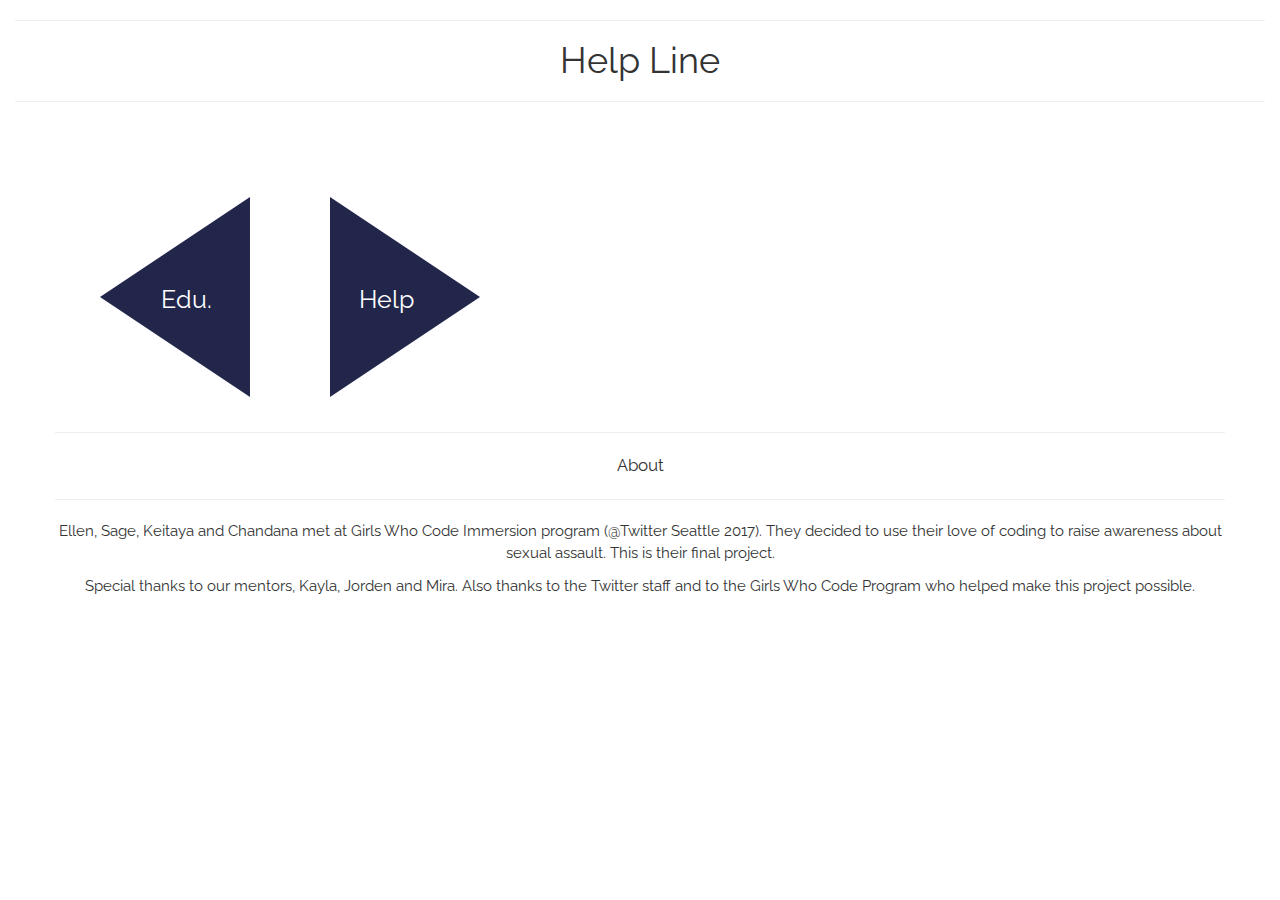
==== index.html @ b1585dd3 "fixing boxes at the bottom for mobile websites" ====
<!DOCTYPE html>
<!-- This is the main page code -->
<html>
<head>
  <link rel="stylesheet" type="text/css" href="test.css">
  <meta charset="utf-8">
    <meta name="viewport" content="width=device-width, initial-scale=1, shrink-to-fit=no">

    <!-- Bootstrap CSS -->
  <link rel="stylesheet" href="https://maxcdn.bootstrapcdn.com/bootstrap/4.0.0-beta/css/bootstrap.min.css" integrity="sha384-/Y6pD6FV/Vv2HJnA6t+vslU6fwYXjCFtcEpHbNJ0lyAFsXTsjBbfaDjzALeQsN6M" crossorigin="anonymous">
   <link rel="stylesheet" href="https://maxcdn.bootstrapcdn.com/bootstrap/3.3.7/css/bootstrap.min.css">
  <link rel="stylesheet" href="https://www.w3schools.com/w3css/4/w3.css">
  <link href="https://fonts.googleapis.com/css?family=Raleway" rel="stylesheet">
  <link rel="shortcut icon" href="newheart4.ico" type="image/x-icon">
  <link rel="icon" href="newheart4.ico" type="image/x-icon">
  <title> Help Line </title>

  </head>
<body>
<!-- <div id="google_translate_element"></div> -->
  <div class="container-fluid">
    <div>
      <hr>
        <h1 class="w3-container w3-center w3-animate-top" style = "font-family: 'Raleway', sans-serif;"> Help Line </h1>
      <hr>
    </div>
  </div>

<div class="container-fluid">
<div class="col-s">
  <div class = "container">
    <div class="row">
      <div class="col-s"></div>
      <div class="col-s">
    <a href="newhelp.html"style = "text-decoration:none;"><div class="triangle rotateimg90 rtri" id = "rtri" style = "text-decoration:none;"><p class ="rotatetext-90 rtri" style = "text-decoration:none;">Help</p></div></a>
      <a href="neweducation.html"style = "text-decoration:none;"><div class="triangle rotateimg-90 ltri" id = "ltri"><p class ="rotatetext90 ltri">Edu.</p></div></a>
      </div>
      <div class="col-s"></div>
    </div>
  </div>
</div>
  <div class = "container">
   <div class = "row">
     <div class = "col-s"></div>
     <div class = "col" style = "text-align: center; margin-top: 60px; font-family: 'Raleway', sans-serif;">
     <hr>
     <h style="font-size:17px;"> About </h>
     <hr>
     <p> Ellen, Sage, Keitaya and Chandana met at Girls Who Code Immersion program (@Twitter Seattle 2017). They decided to use their love of coding to raise awareness about sexual assault. This is their final project. <p>

      <p> Special thanks to our mentors, Kayla, Jorden and Mira. Also thanks to the Twitter staff and to the Girls Who Code Program who helped make this project possible. </p>
       </div>
      <div class = "col"></div>
    </div>
  </div>
</div>
</div>

<script src="https://ajax.googleapis.com/ajax/libs/jquery/3.2.1/jquery.min.js"></script>
  <script src="https://maxcdn.bootstrapcdn.com/bootstrap/3.3.7/js/bootstrap.min.js"></script>



  <!-- <script type = "text/javascript">
  function googleTranslateElementInit(){
    new
    google.translate.TranslateElement({pageLanguage:'en'}, 'google_translate_element');
  }
  </script>

  <script type="text/javascript" src= "http://translate.google.com/translate_a/element.js?cb=googleTranslateElementInit"></script> -->
</body>
</html>
---- test.css ----
.triangle {
    width: 0;
    height: 0;
    border-style: solid;
    border-top-width: 0;
    border-top-color: transparent;
    border-right-width: 100px;
    border-right-color: transparent;
    border-bottom-width: 150px;
    border-bottom-color: #22264B;
    border-left-width: 100px;
    border-left-color: transparent;
    text-align: center;
}
.rotatetext90{
  -webkit-transform:rotate(90deg);
  -moz-transform: rotate(90deg);
  -ms-transform: rotate(90px);
  -o-transform: rotate(90deg);
  transform: rotate(90deg);
  padding-left: 40px;
  padding-top: 45px;
   z-index: 1;
}
.rotatetext-90{
  -webkit-transform:rotate(-90deg);
  -moz-transform: rotate(-90deg);
  -ms-transform: rotate(-90px);
  -o-transform: rotate(-90deg);
  transform: rotate(-90deg);
  padding-right: 105px;
  padding-bottom: 100px;
   z-index: 1;
}
.triangle p {
  text-align: center;
}

.rotateimg90 {
  -webkit-transform:rotate(90deg);
  -moz-transform: rotate(90deg);
  -ms-transform: rotate(90px);
  -o-transform: rotate(90deg);
  transform: rotate(90deg);
  margin-left: 270px;
  margin-top: 100px;
}
.rotateimg-90 {
  -webkit-transform:rotate(-90deg);
  -moz-transform: rotate(-90deg);
  -ms-transform: rotate(-90px);
  -o-transform: rotate(-90deg);
  transform: rotate(-90deg);
  margin-left: 40px;
  margin-top: -150px;
}
.page-header {
  padding: 30px;
  text-align: center;
  margin-top: 20px;
  color:  #082E72;
}

#rtri {
  position: relative;
  top: 0;
  right: 20px;
  transition: right 400ms linear;
  color: white;
  font-size: 25px;
  font-family: 'Raleway', sans-serif;
}

#rtri:hover {
  right: 10px;
  border-bottom-color: #8BA2E6;
  color: white;

}
#rtri:active{
  right: 10px;
  border-bottom-color: #8BA2E6;
  color: #8BA2E6;
}
#ltri {
  position: relative;
  top: 0;
  left: -20px;
	transition: left 400ms linear;
  color: white;
  font-size: 25px;
  font-family: 'Raleway', sans-serif;
}

#ltri:hover {
  left: -30px;
  border-bottom-color: #8BA2E6;
  color: white;
}
#ltri:active{
  left: -30px;
  border-bottom-color: #8BA2E6;
  color: #8BA2E6 ;
}
.container{
  float: center;
}
b {
  float: center;
  overflow: hidden;
  position: relative;
  height: 51px;
}

body {
  padding-top: 0;
  margin: 0;
  font: normal 40px/50px Arial, sans-serif;
  color: #999;
  font-family: 'Raleway', sans-serif;
}
@media (max-width: @screen-xs-max) { ... }
@media (min-width: @screen-sm-min) and (max-width: @screen-sm-max) { ... }
@media (min-width: @screen-md-min) and (max-width: @screen-md-max) { ... }
@media (min-width: @screen-lg-min) { ... }
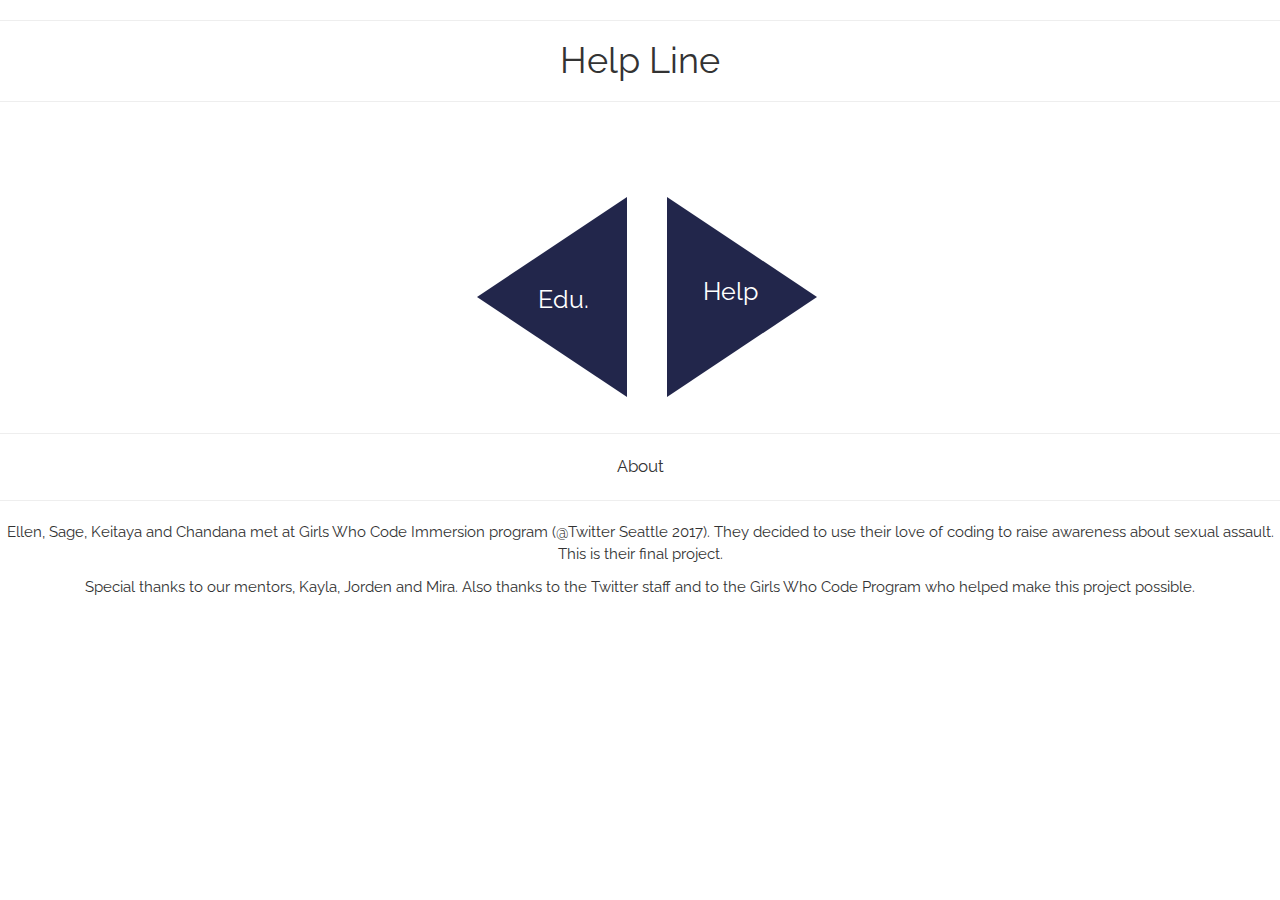
==== commit 4a68bf5a: "fixed the bottom divs" ====
--- a/index.html
+++ b/index.html
@@ -19,30 +19,33 @@
 <body>
 <!-- <div id="google_translate_element"></div> -->
   <div class="container-fluid">
-    <div>
+    <div class = "row">
+<div class="col-xl-3"></div>
+    <div class="col-xl-6">
       <hr>
         <h1 class="w3-container w3-center w3-animate-top" style = "font-family: 'Raleway', sans-serif;"> Help Line </h1>
       <hr>
     </div>
+    <div class="col-xl-3"></div>
+  </div>
   </div>
 
-<div class="container-fluid">
-<div class="col-s">
-  <div class = "container">
+
+<div class = "container-fluid">
     <div class="row">
-      <div class="col-s"></div>
-      <div class="col-s">
+      <div class="col-6 col-md-4"></div>
+      <div class="col col-md-8">
     <a href="newhelp.html"style = "text-decoration:none;"><div class="triangle rotateimg90 rtri" id = "rtri" style = "text-decoration:none;"><p class ="rotatetext-90 rtri" style = "text-decoration:none;">Help</p></div></a>
       <a href="neweducation.html"style = "text-decoration:none;"><div class="triangle rotateimg-90 ltri" id = "ltri"><p class ="rotatetext90 ltri">Edu.</p></div></a>
       </div>
-      <div class="col-s"></div>
+      <div class="col-6 col-md-4"></div>
     </div>
-  </div>
 </div>
-  <div class = "container">
+
+  <div class="container-fluid">
    <div class = "row">
-     <div class = "col-s"></div>
-     <div class = "col" style = "text-align: center; margin-top: 60px; font-family: 'Raleway', sans-serif;">
+     <div class = "col"></div>
+     <div class = "col" align="center"style = "text-align: center; margin-top: 60px; font-family: 'Raleway', sans-serif;">
      <hr>
      <h style="font-size:17px;"> About </h>
      <hr>
@@ -53,8 +56,8 @@
       <div class = "col"></div>
     </div>
   </div>
-</div>
-</div>
+  </div>
+
 
 <script src="https://ajax.googleapis.com/ajax/libs/jquery/3.2.1/jquery.min.js"></script>
   <script src="https://maxcdn.bootstrapcdn.com/bootstrap/3.3.7/js/bootstrap.min.js"></script>
--- a/test.css
+++ b/test.css
@@ -29,7 +29,7 @@
   -ms-transform: rotate(-90px);
   -o-transform: rotate(-90deg);
   transform: rotate(-90deg);
-  padding-right: 105px;
+  padding-right: 90px;
   padding-bottom: 100px;
    z-index: 1;
 }
@@ -43,7 +43,7 @@
   -ms-transform: rotate(90px);
   -o-transform: rotate(90deg);
   transform: rotate(90deg);
-  margin-left: 270px;
+  margin-left: 220px;
   margin-top: 100px;
 }
 .rotateimg-90 {
@@ -52,7 +52,7 @@
   -ms-transform: rotate(-90px);
   -o-transform: rotate(-90deg);
   transform: rotate(-90deg);
-  margin-left: 40px;
+  margin-left: 30px;
   margin-top: -150px;
 }
 .page-header {
@@ -120,6 +120,18 @@
   color: #999;
   font-family: 'Raleway', sans-serif;
 }
+/* Extra small devices (phones, less than 768px) */
+/* No media query since this is the default in Bootstrap */
+
+/* Small devices (tablets, 768px and up) */
+@media (min-width: @screen-sm-min) { ... }
+
+/* Medium devices (desktops, 992px and up) */
+@media (min-width: @screen-md-min) { ... }
+
+/* Large devices (large desktops, 1200px and up) */
+@media (min-width: @screen-lg-min) { ... }
+
 @media (max-width: @screen-xs-max) { ... }
 @media (min-width: @screen-sm-min) and (max-width: @screen-sm-max) { ... }
 @media (min-width: @screen-md-min) and (max-width: @screen-md-max) { ... }
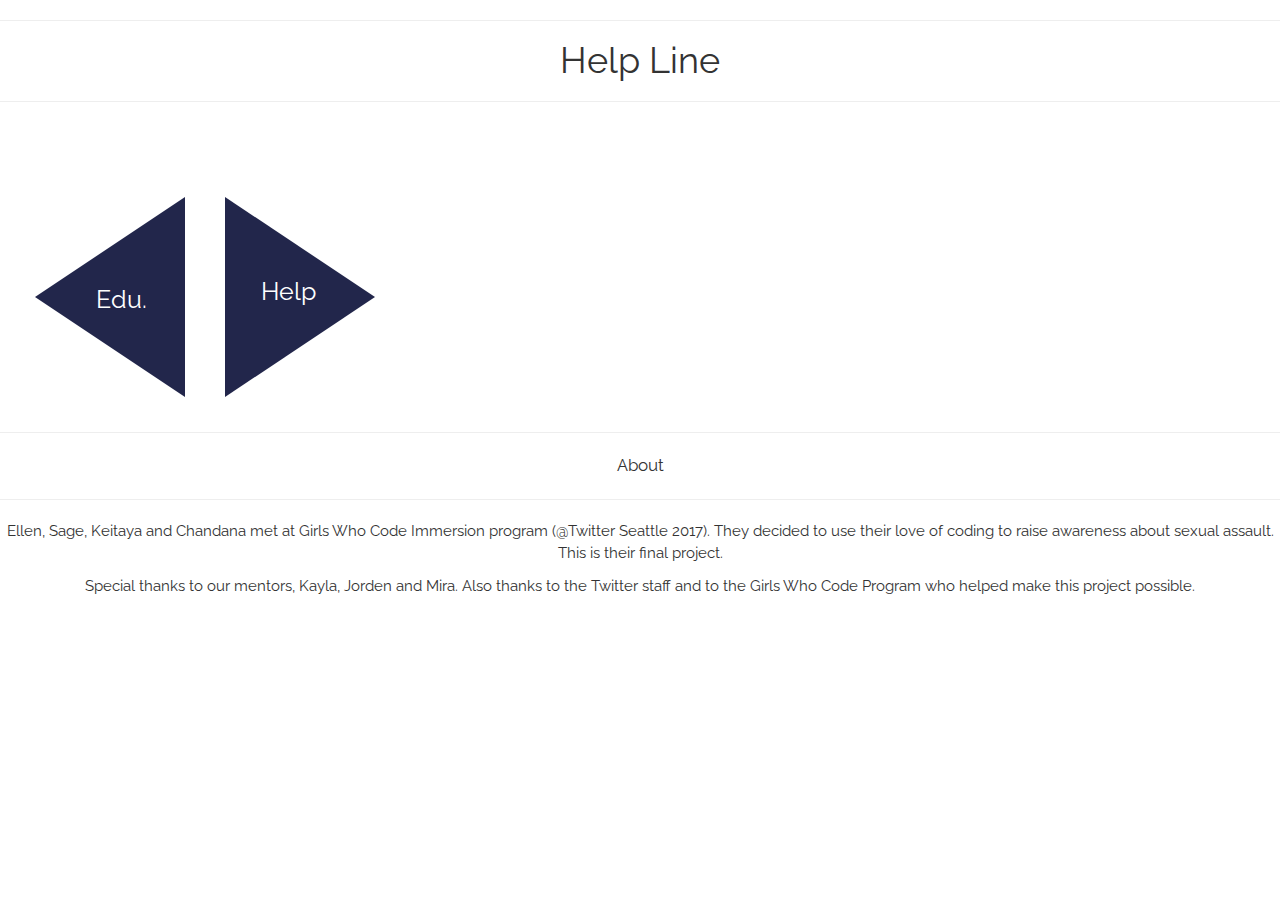
==== commit 5b68670e: "main page kinda fixed" ====
--- a/index.html
+++ b/index.html
@@ -33,12 +33,12 @@
 
 <div class = "container-fluid">
     <div class="row">
-      <div class="col-6 col-md-4"></div>
-      <div class="col col-md-8">
+      <div class="col"></div>
+      <div class="col">
     <a href="newhelp.html"style = "text-decoration:none;"><div class="triangle rotateimg90 rtri" id = "rtri" style = "text-decoration:none;"><p class ="rotatetext-90 rtri" style = "text-decoration:none;">Help</p></div></a>
       <a href="neweducation.html"style = "text-decoration:none;"><div class="triangle rotateimg-90 ltri" id = "ltri"><p class ="rotatetext90 ltri">Edu.</p></div></a>
       </div>
-      <div class="col-6 col-md-4"></div>
+      <div class="col"></div>
     </div>
 </div>
 
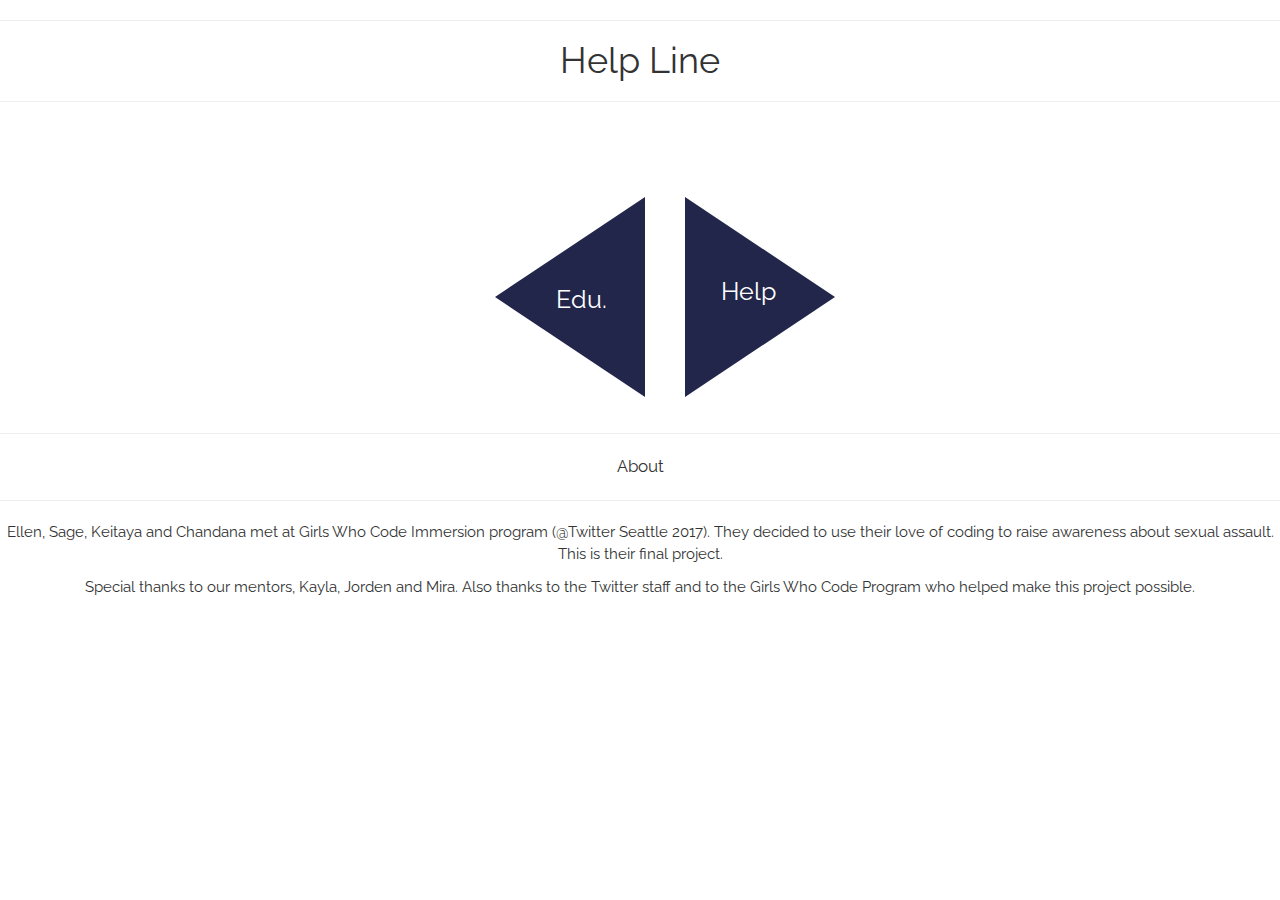
==== commit 956b5ae0: "main page bugs fixed" ====
--- a/index.html
+++ b/index.html
@@ -31,14 +31,14 @@
   </div>
 
 
-<div class = "container-fluid">
+<div class = "container">
     <div class="row">
-      <div class="col"></div>
-      <div class="col">
+      <div class="col-6 col-md-4"></div>
+      <div class="col col-md-8">
     <a href="newhelp.html"style = "text-decoration:none;"><div class="triangle rotateimg90 rtri" id = "rtri" style = "text-decoration:none;"><p class ="rotatetext-90 rtri" style = "text-decoration:none;">Help</p></div></a>
       <a href="neweducation.html"style = "text-decoration:none;"><div class="triangle rotateimg-90 ltri" id = "ltri"><p class ="rotatetext90 ltri">Edu.</p></div></a>
       </div>
-      <div class="col"></div>
+      <div class="col-6 col-md-4"></div>
     </div>
 </div>
 
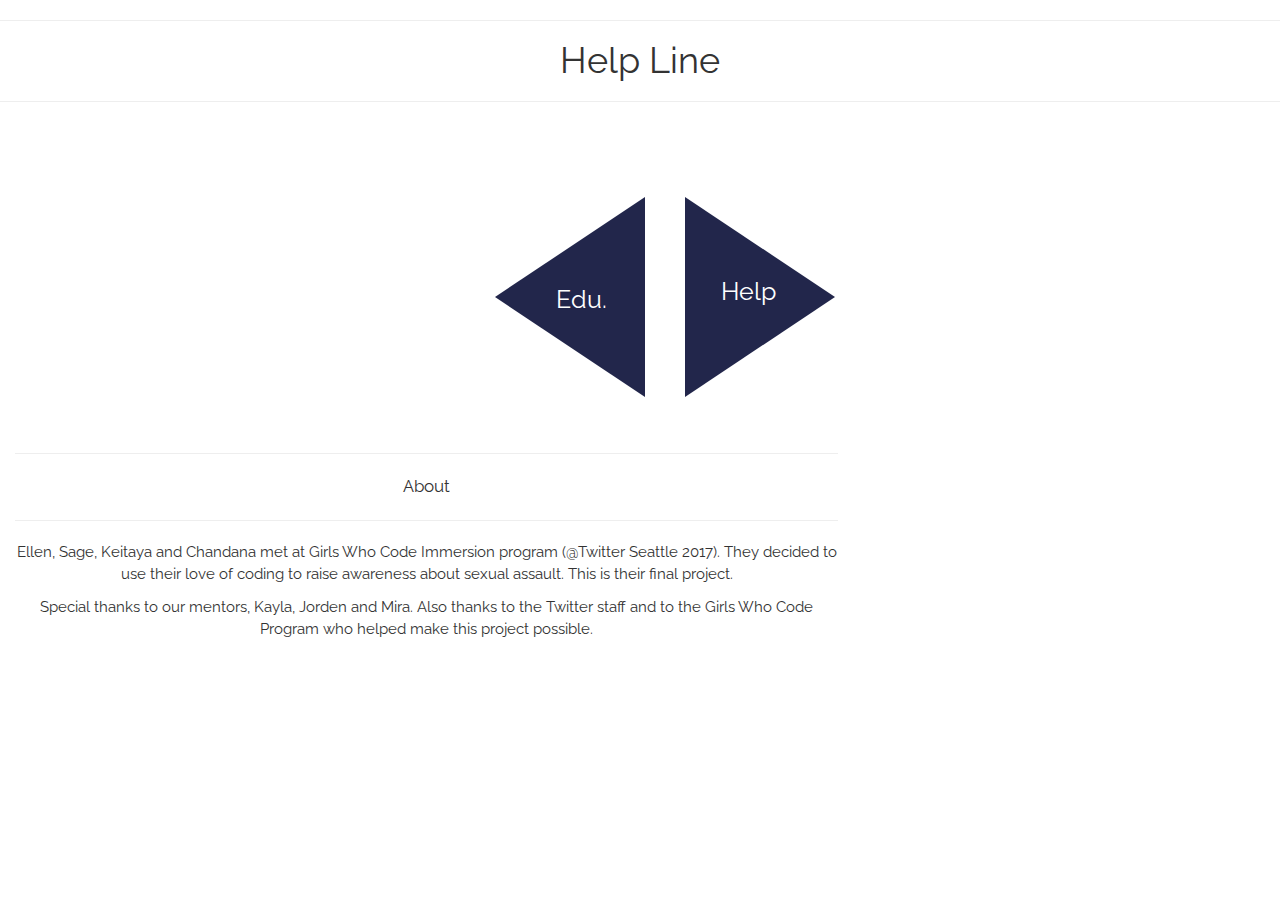
==== commit ddaebb77: "main page has bugs, some fixed" ====
--- a/index.html
+++ b/index.html
@@ -33,19 +33,19 @@
 
 <div class = "container">
     <div class="row">
-      <div class="col-6 col-md-4"></div>
-      <div class="col col-md-8">
+      <div class="col-md-4"></div>
+      <div class="col-md-8">
     <a href="newhelp.html"style = "text-decoration:none;"><div class="triangle rotateimg90 rtri" id = "rtri" style = "text-decoration:none;"><p class ="rotatetext-90 rtri" style = "text-decoration:none;">Help</p></div></a>
       <a href="neweducation.html"style = "text-decoration:none;"><div class="triangle rotateimg-90 ltri" id = "ltri"><p class ="rotatetext90 ltri">Edu.</p></div></a>
       </div>
-      <div class="col-6 col-md-4"></div>
+      <div class="col-md-3"></div>
     </div>
 </div>
 
   <div class="container-fluid">
    <div class = "row">
-     <div class = "col"></div>
-     <div class = "col" align="center"style = "text-align: center; margin-top: 60px; font-family: 'Raleway', sans-serif;">
+ <div class="col"></div>
+     <div class = "col col-md-8" style = "text-align: center; margin-top: 60px; font-family: 'Raleway', sans-serif;">
      <hr>
      <h style="font-size:17px;"> About </h>
      <hr>
@@ -53,7 +53,7 @@
 
       <p> Special thanks to our mentors, Kayla, Jorden and Mira. Also thanks to the Twitter staff and to the Girls Who Code Program who helped make this project possible. </p>
        </div>
-      <div class = "col"></div>
+ <div class="col"></div>
     </div>
   </div>
   </div>
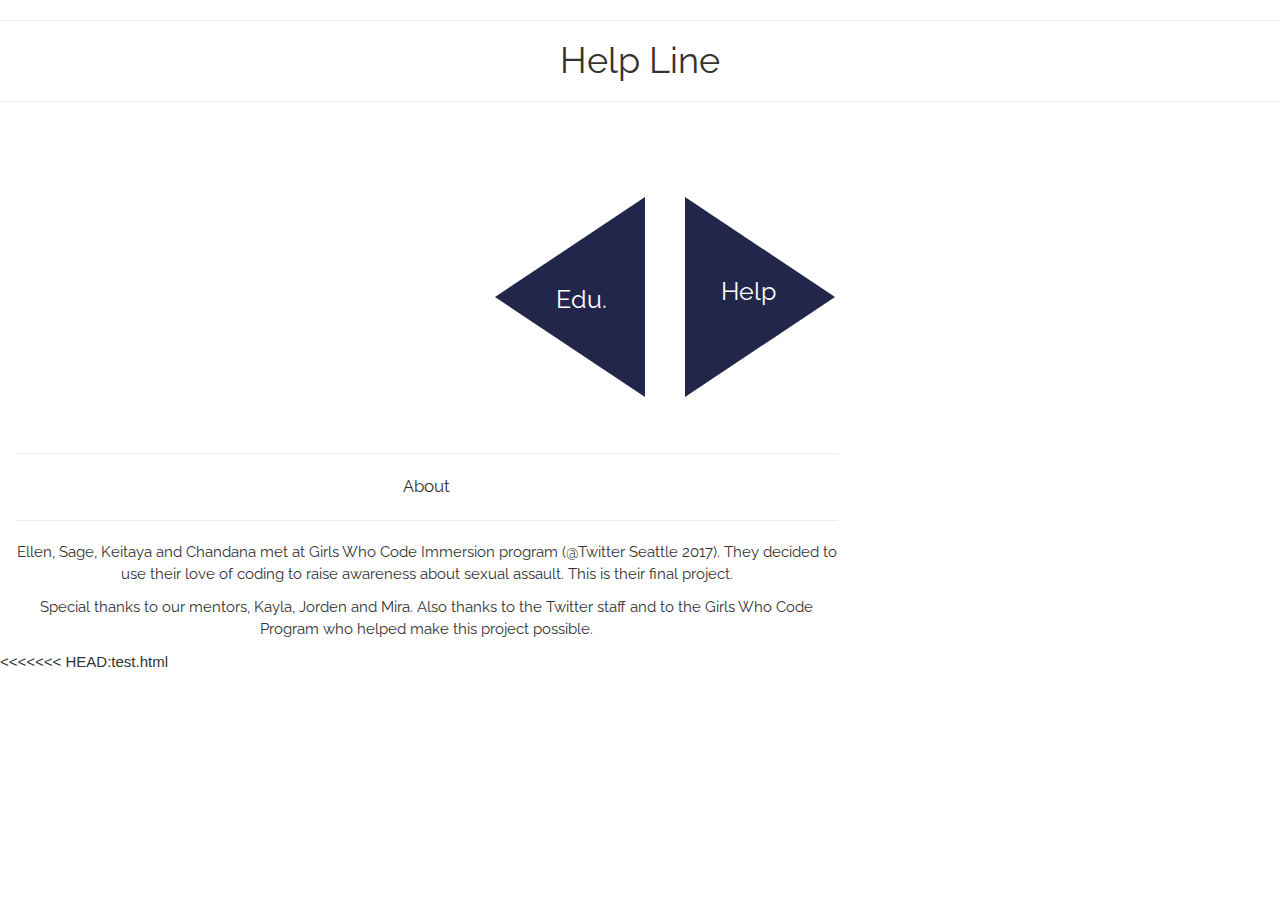
==== commit c4f5942b: "Rephrasing of question 3 in consent quiz." ====
--- a/index.html
+++ b/index.html
@@ -11,13 +11,13 @@
    <link rel="stylesheet" href="https://maxcdn.bootstrapcdn.com/bootstrap/3.3.7/css/bootstrap.min.css">
   <link rel="stylesheet" href="https://www.w3schools.com/w3css/4/w3.css">
   <link href="https://fonts.googleapis.com/css?family=Raleway" rel="stylesheet">
-  <link rel="shortcut icon" href="newheart4.ico" type="image/x-icon">
-  <link rel="icon" href="newheart4.ico" type="image/x-icon">
+  <link rel="shortcut icon" href="favicon.ico" type="image/x-icon">
+  <link rel="icon" href="favicon.ico" type="image/x-icon">
   <title> Help Line </title>
 
   </head>
 <body>
-<!-- <div id="google_translate_element"></div> -->
+<div id="google_translate_element"></div>
   <div class="container-fluid">
     <div class = "row">
 <div class="col-xl-3"></div>
@@ -63,14 +63,18 @@
   <script src="https://maxcdn.bootstrapcdn.com/bootstrap/3.3.7/js/bootstrap.min.js"></script>
 
 
+<<<<<<< HEAD:test.html
+  <script type = "text/javascript">
+=======
 
   <!-- <script type = "text/javascript">
+>>>>>>> 8144b4eb4a1f0b19cd7ac252440788bd5b2fa530:index.html
   function googleTranslateElementInit(){
     new
     google.translate.TranslateElement({pageLanguage:'en'}, 'google_translate_element');
   }
   </script>
 
-  <script type="text/javascript" src= "http://translate.google.com/translate_a/element.js?cb=googleTranslateElementInit"></script> -->
+  <script type="text/javascript" src= "http://translate.google.com/translate_a/element.js?cb=googleTranslateElementInit"></script>
 </body>
 </html>
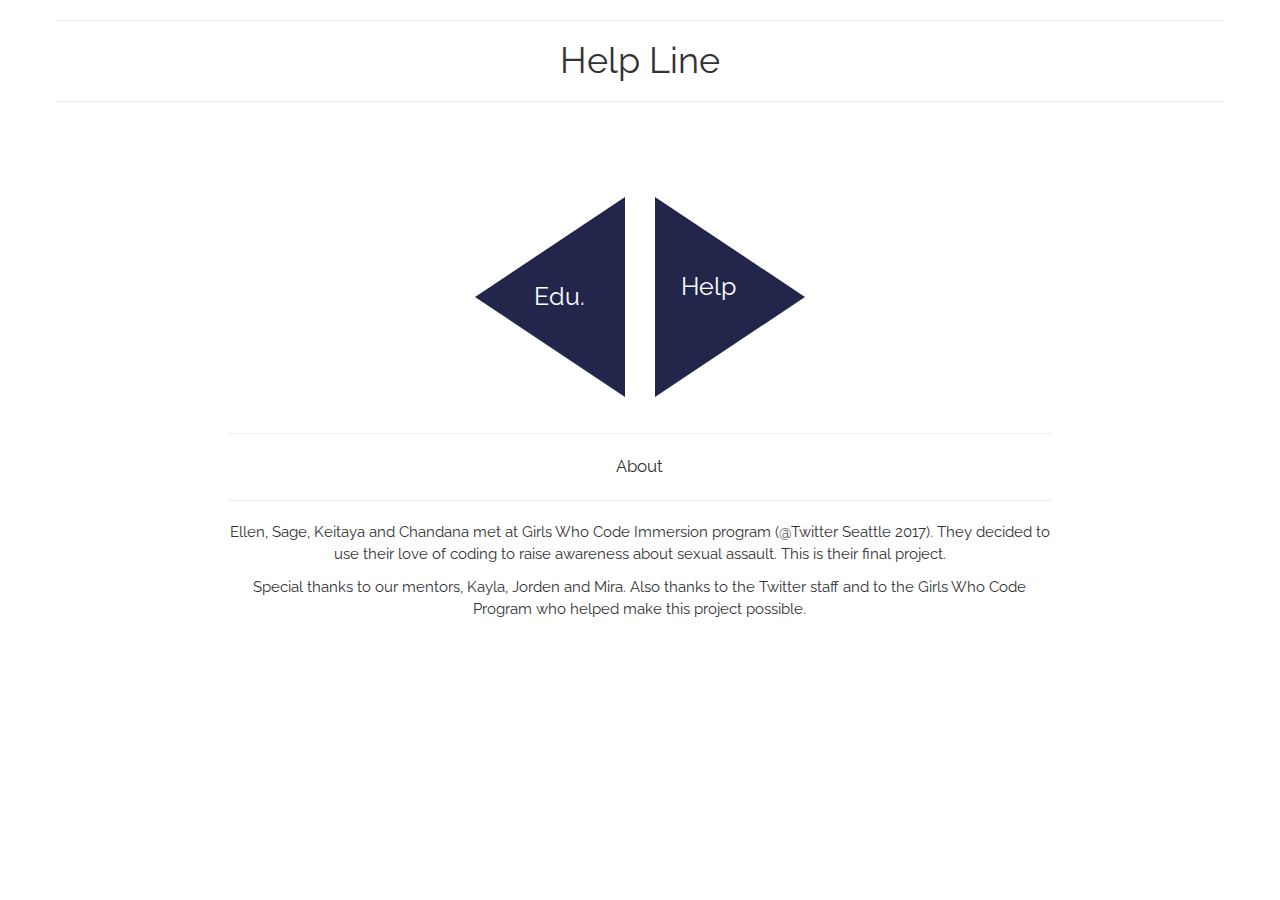
==== commit 5a90c9e3: "changed the title icon" ====
--- a/index.html
+++ b/index.html
@@ -11,22 +11,23 @@
    <link rel="stylesheet" href="https://maxcdn.bootstrapcdn.com/bootstrap/3.3.7/css/bootstrap.min.css">
   <link rel="stylesheet" href="https://www.w3schools.com/w3css/4/w3.css">
   <link href="https://fonts.googleapis.com/css?family=Raleway" rel="stylesheet">
-  <link rel="shortcut icon" href="favicon.ico" type="image/x-icon">
-  <link rel="icon" href="favicon.ico" type="image/x-icon">
+  <link rel="shortcut icon" href="newheart4.ico" type="image/x-icon">
+  <link rel="icon" href="newheart4.ico" type="image/x-icon">
   <title> Help Line </title>
 
   </head>
 <body>
+
 <div id="google_translate_element"></div>
-  <div class="container-fluid">
+  <div class="container">
     <div class = "row">
-<div class="col-xl-3"></div>
-    <div class="col-xl-6">
+<div class="col"></div>
+    <div class="col">
       <hr>
         <h1 class="w3-container w3-center w3-animate-top" style = "font-family: 'Raleway', sans-serif;"> Help Line </h1>
       <hr>
     </div>
-    <div class="col-xl-3"></div>
+    <div class="col"></div>
   </div>
   </div>
 
@@ -37,23 +38,23 @@
       <div class="col-md-8">
     <a href="newhelp.html"style = "text-decoration:none;"><div class="triangle rotateimg90 rtri" id = "rtri" style = "text-decoration:none;"><p class ="rotatetext-90 rtri" style = "text-decoration:none;">Help</p></div></a>
       <a href="neweducation.html"style = "text-decoration:none;"><div class="triangle rotateimg-90 ltri" id = "ltri"><p class ="rotatetext90 ltri">Edu.</p></div></a>
-      </div>
+    </div></center>
       <div class="col-md-3"></div>
     </div>
 </div>
 
   <div class="container-fluid">
    <div class = "row">
- <div class="col"></div>
-     <div class = "col col-md-8" style = "text-align: center; margin-top: 60px; font-family: 'Raleway', sans-serif;">
+ <div class="col-md-2"></div>
+     <div class = "col col-md-8" style = "text-align: center; margin-top: 40px;font-family: 'Raleway', sans-serif;">
      <hr>
      <h style="font-size:17px;"> About </h>
      <hr>
      <p> Ellen, Sage, Keitaya and Chandana met at Girls Who Code Immersion program (@Twitter Seattle 2017). They decided to use their love of coding to raise awareness about sexual assault. This is their final project. <p>
 
       <p> Special thanks to our mentors, Kayla, Jorden and Mira. Also thanks to the Twitter staff and to the Girls Who Code Program who helped make this project possible. </p>
-       </div>
- <div class="col"></div>
+    </div>
+ <div class="col-md-2"></div>
     </div>
   </div>
   </div>
@@ -63,18 +64,11 @@
   <script src="https://maxcdn.bootstrapcdn.com/bootstrap/3.3.7/js/bootstrap.min.js"></script>
 
 
-<<<<<<< HEAD:test.html
-  <script type = "text/javascript">
-=======
 
-  <!-- <script type = "text/javascript">
->>>>>>> 8144b4eb4a1f0b19cd7ac252440788bd5b2fa530:index.html
-  function googleTranslateElementInit(){
-    new
-    google.translate.TranslateElement({pageLanguage:'en'}, 'google_translate_element');
-  }
-  </script>
-
-  <script type="text/javascript" src= "http://translate.google.com/translate_a/element.js?cb=googleTranslateElementInit"></script>
+  <script type="text/javascript">
+function googleTranslateElementInit() {
+  new google.translate.TranslateElement({pageLanguage: 'en', layout: google.translate.TranslateElement.InlineLayout.SIMPLE}, 'google_translate_element');
+}
+</script><script type="text/javascript" src="//translate.google.com/translate_a/element.js?cb=googleTranslateElementInit"></script>
 </body>
 </html>
--- a/test.css
+++ b/test.css
@@ -20,7 +20,7 @@
   -o-transform: rotate(90deg);
   transform: rotate(90deg);
   padding-left: 40px;
-  padding-top: 45px;
+  padding-top: 40px;
    z-index: 1;
 }
 .rotatetext-90{
@@ -29,8 +29,8 @@
   -ms-transform: rotate(-90px);
   -o-transform: rotate(-90deg);
   transform: rotate(-90deg);
-  padding-right: 90px;
-  padding-bottom: 100px;
+  padding-right: 95px;
+  padding-bottom: 116px;
    z-index: 1;
 }
 .triangle p {
@@ -43,7 +43,7 @@
   -ms-transform: rotate(90px);
   -o-transform: rotate(90deg);
   transform: rotate(90deg);
-  margin-left: 220px;
+  margin-left: 190px;
   margin-top: 100px;
 }
 .rotateimg-90 {
@@ -52,7 +52,7 @@
   -ms-transform: rotate(-90px);
   -o-transform: rotate(-90deg);
   transform: rotate(-90deg);
-  margin-left: 30px;
+  margin-left: 10px;
   margin-top: -150px;
 }
 .page-header {
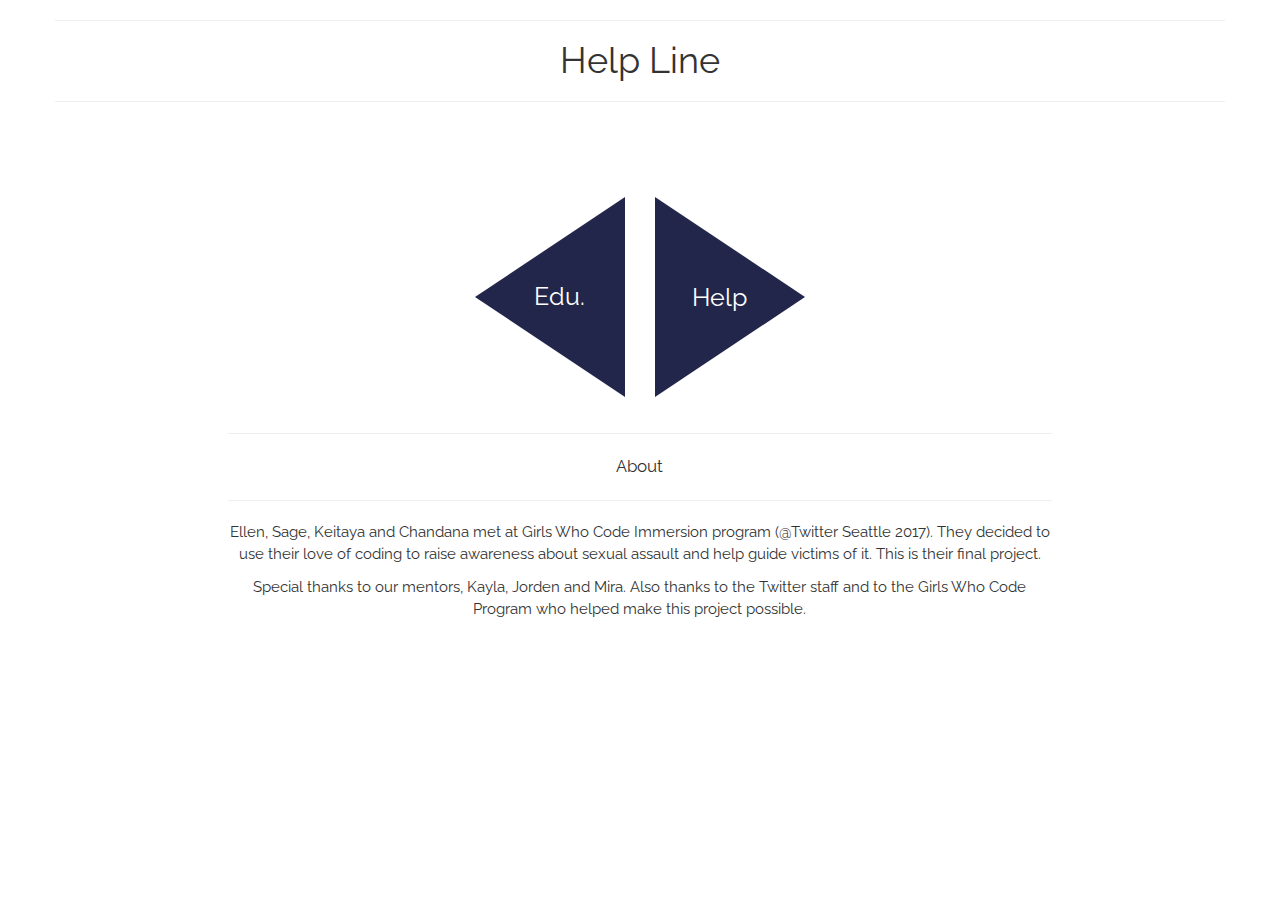
==== commit 2155e3b4: "Modified the 'about us' section." ====
--- a/index.html
+++ b/index.html
@@ -50,7 +50,7 @@
      <hr>
      <h style="font-size:17px;"> About </h>
      <hr>
-     <p> Ellen, Sage, Keitaya and Chandana met at Girls Who Code Immersion program (@Twitter Seattle 2017). They decided to use their love of coding to raise awareness about sexual assault. This is their final project. <p>
+     <p> Ellen, Sage, Keitaya and Chandana met at Girls Who Code Immersion program (@Twitter Seattle 2017). They decided to use their love of coding to raise awareness about sexual assault and help guide victims of it. This is their final project. <p>
 
       <p> Special thanks to our mentors, Kayla, Jorden and Mira. Also thanks to the Twitter staff and to the Girls Who Code Program who helped make this project possible. </p>
     </div>
@@ -66,9 +66,10 @@
 
 
   <script type="text/javascript">
-function googleTranslateElementInit() {
-  new google.translate.TranslateElement({pageLanguage: 'en', layout: google.translate.TranslateElement.InlineLayout.SIMPLE}, 'google_translate_element');
-}
-</script><script type="text/javascript" src="//translate.google.com/translate_a/element.js?cb=googleTranslateElementInit"></script>
+  function googleTranslateElementInit() {
+    new google.translate.TranslateElement({pageLanguage: 'en'}, 'google_translate_element');
+  }
+  </script>
+  <script type="text/javascript" src="//translate.google.com/translate_a/element.js?cb=googleTranslateElementInit"></script>
 </body>
 </html>
--- a/test.css
+++ b/test.css
@@ -30,7 +30,7 @@
   -o-transform: rotate(-90deg);
   transform: rotate(-90deg);
   padding-right: 95px;
-  padding-bottom: 116px;
+  padding-bottom: 94px;
    z-index: 1;
 }
 .triangle p {
